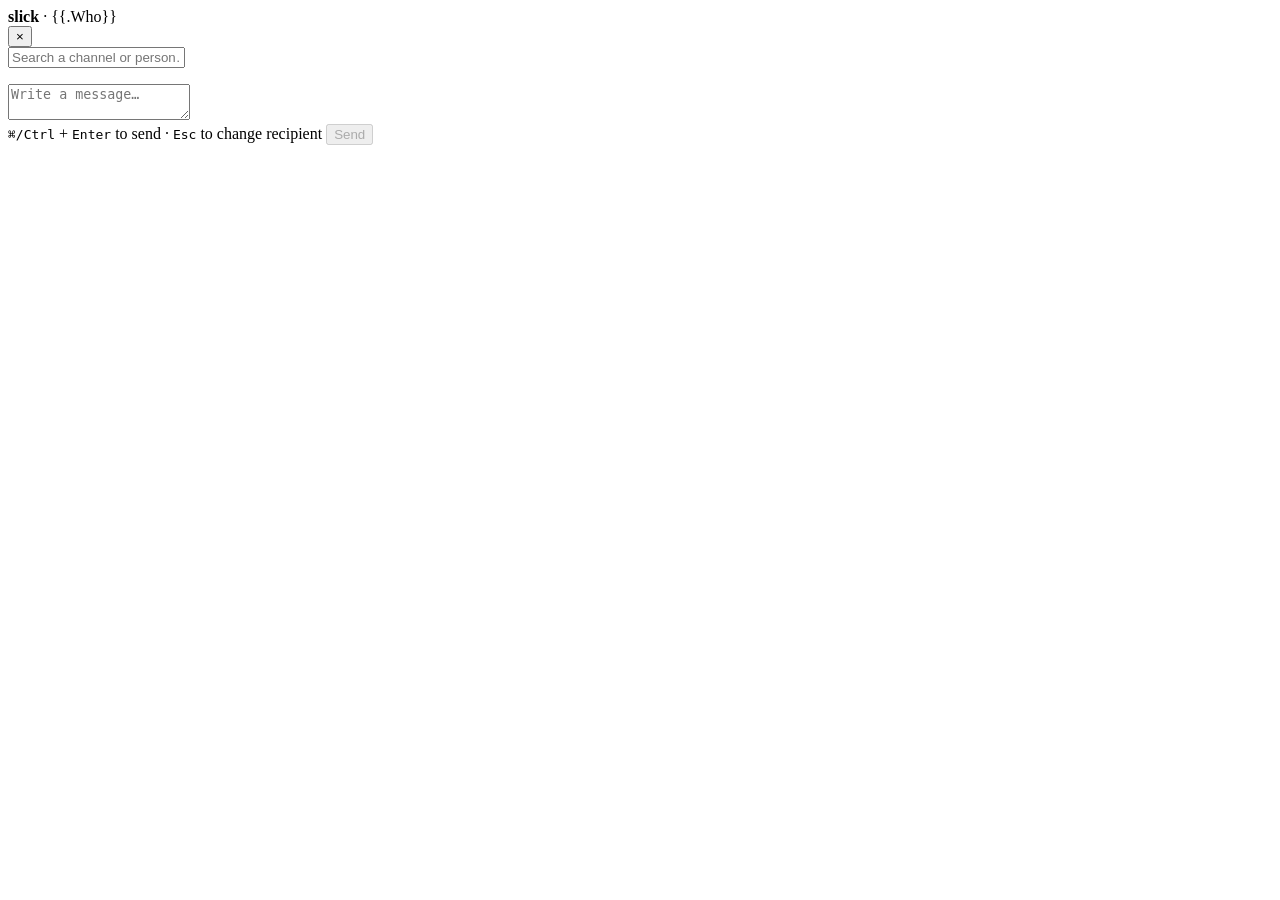
==== web/index.html @ 8c4596c7 "Initial commit: slick — minimal quick-compose Slack UI Local Go server serving an embedded dark HTML" ====
<!doctype html>
<html lang="en">
<head>
  <meta charset="utf-8">
  <meta name="viewport" content="width=device-width, initial-scale=1">
  <title>slick</title>
  <link rel="stylesheet" href="/static/style.css">
</head>
<body>
  <div class="wrap">
    <div class="brand"><b>slick</b> · {{.Who}}</div>

    <div class="card">
      <div class="picker">
        <div class="selected" id="selected">
          <span class="chip"><span id="chipName"></span><button id="clear" title="change">×</button></span>
        </div>
        <div class="field" id="searchField">
          <input type="text" id="search" autocomplete="off" spellcheck="false"
                 placeholder="Search a channel or person…" aria-label="recipient">
        </div>
        <ul class="results" id="results" role="listbox"></ul>
      </div>

      <div class="compose" id="compose">
        <div class="field">
          <textarea id="message" placeholder="Write a message…" aria-label="message"></textarea>
        </div>
        <div class="row">
          <span class="hint"><kbd>⌘/Ctrl</kbd> + <kbd>Enter</kbd> to send · <kbd>Esc</kbd> to change recipient</span>
          <button class="send" id="send" disabled>Send</button>
        </div>
      </div>
    </div>

    <div class="toast" id="toast"></div>
  </div>

  <script src="/static/app.js"></script>
</body>
</html>
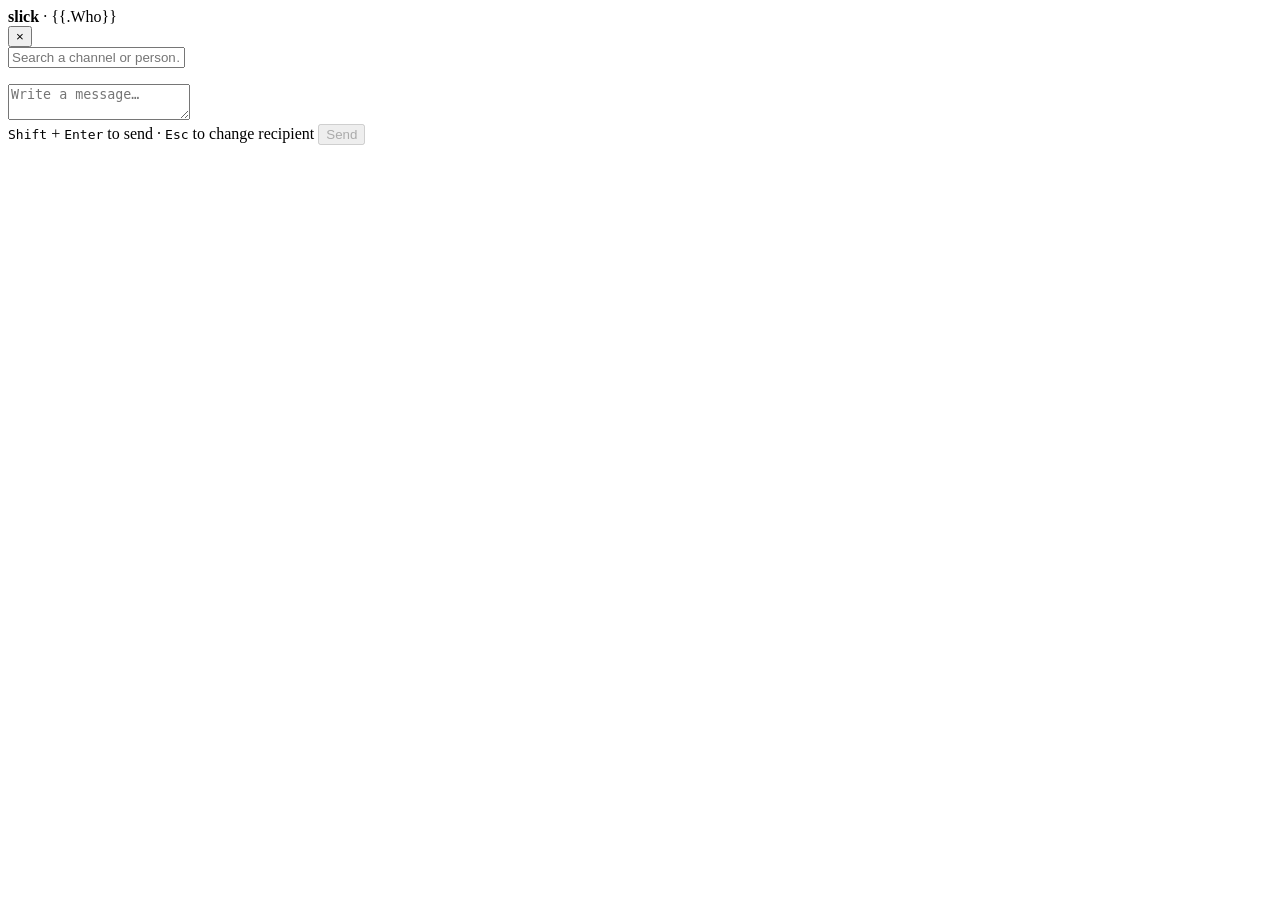
==== commit d0cd2a7d: "Add notifications, rich message rendering, and UX polish - Notifications: client.counts-backed unrea" ====
--- a/web/index.html
+++ b/web/index.html
@@ -11,6 +11,8 @@
     <div class="brand"><b>slick</b> · {{.Who}}</div>
 
     <div class="card">
+      <div class="notifs" id="notifs" aria-live="polite"></div>
+
       <div class="picker">
         <div class="selected" id="selected">
           <span class="chip"><span id="chipName"></span><button id="clear" title="change">×</button></span>
@@ -22,12 +24,14 @@
         <ul class="results" id="results" role="listbox"></ul>
       </div>
 
+      <ol class="thread" id="thread" aria-live="polite"></ol>
+
       <div class="compose" id="compose">
         <div class="field">
           <textarea id="message" placeholder="Write a message…" aria-label="message"></textarea>
         </div>
         <div class="row">
-          <span class="hint"><kbd>⌘/Ctrl</kbd> + <kbd>Enter</kbd> to send · <kbd>Esc</kbd> to change recipient</span>
+          <span class="hint"><kbd>Shift</kbd> + <kbd>Enter</kbd> to send · <kbd>Esc</kbd> to change recipient</span>
           <button class="send" id="send" disabled>Send</button>
         </div>
       </div>
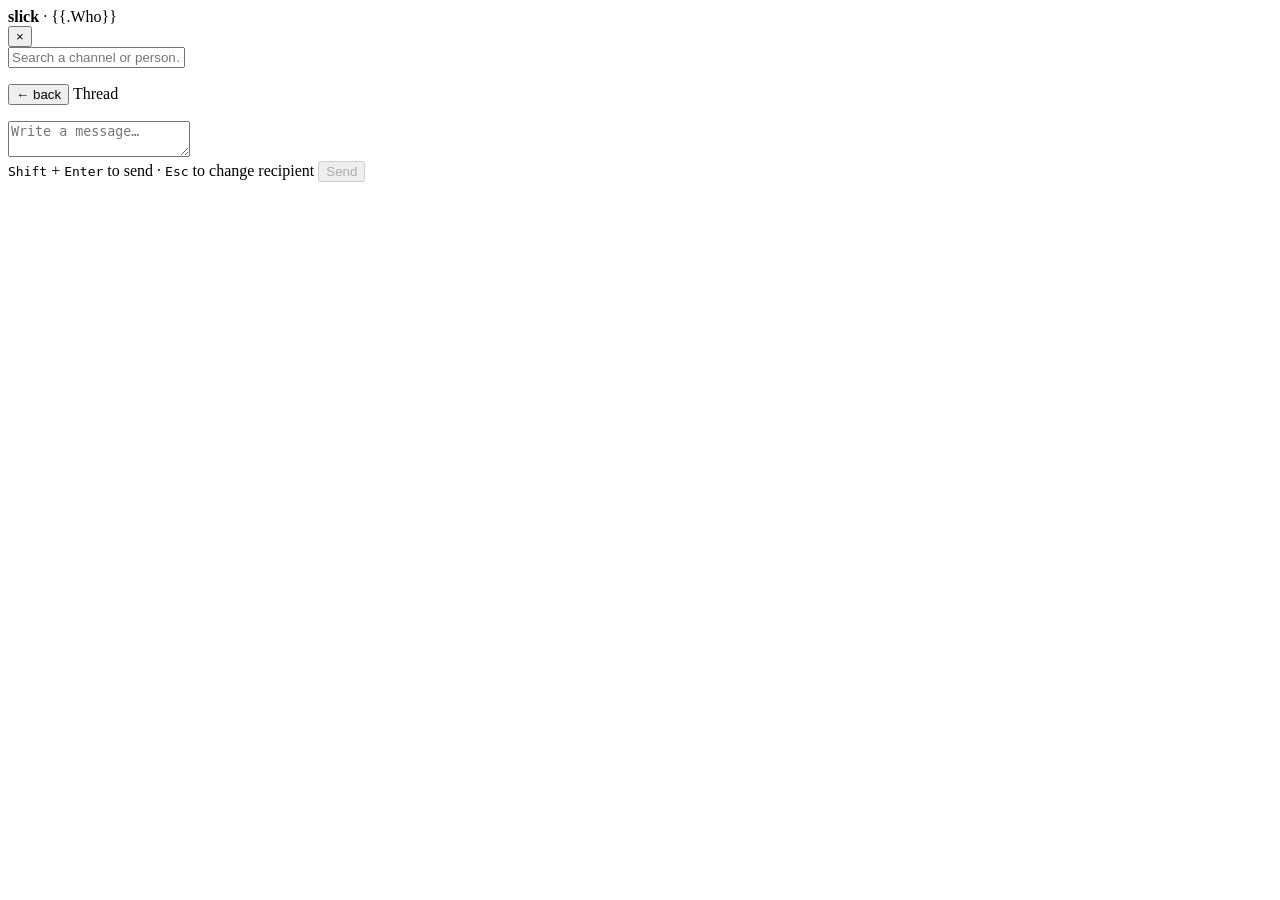
==== commit da170701: "Add thread viewing/replies and inline images - Threads: parent messages with replies show an "N repl" ====
--- a/web/index.html
+++ b/web/index.html
@@ -24,6 +24,11 @@
         <ul class="results" id="results" role="listbox"></ul>
       </div>
 
+      <div class="threadbar" id="threadbar">
+        <button id="threadBack" type="button">← back</button>
+        <span class="threadbar-label">Thread</span>
+      </div>
+
       <ol class="thread" id="thread" aria-live="polite"></ol>
 
       <div class="compose" id="compose">
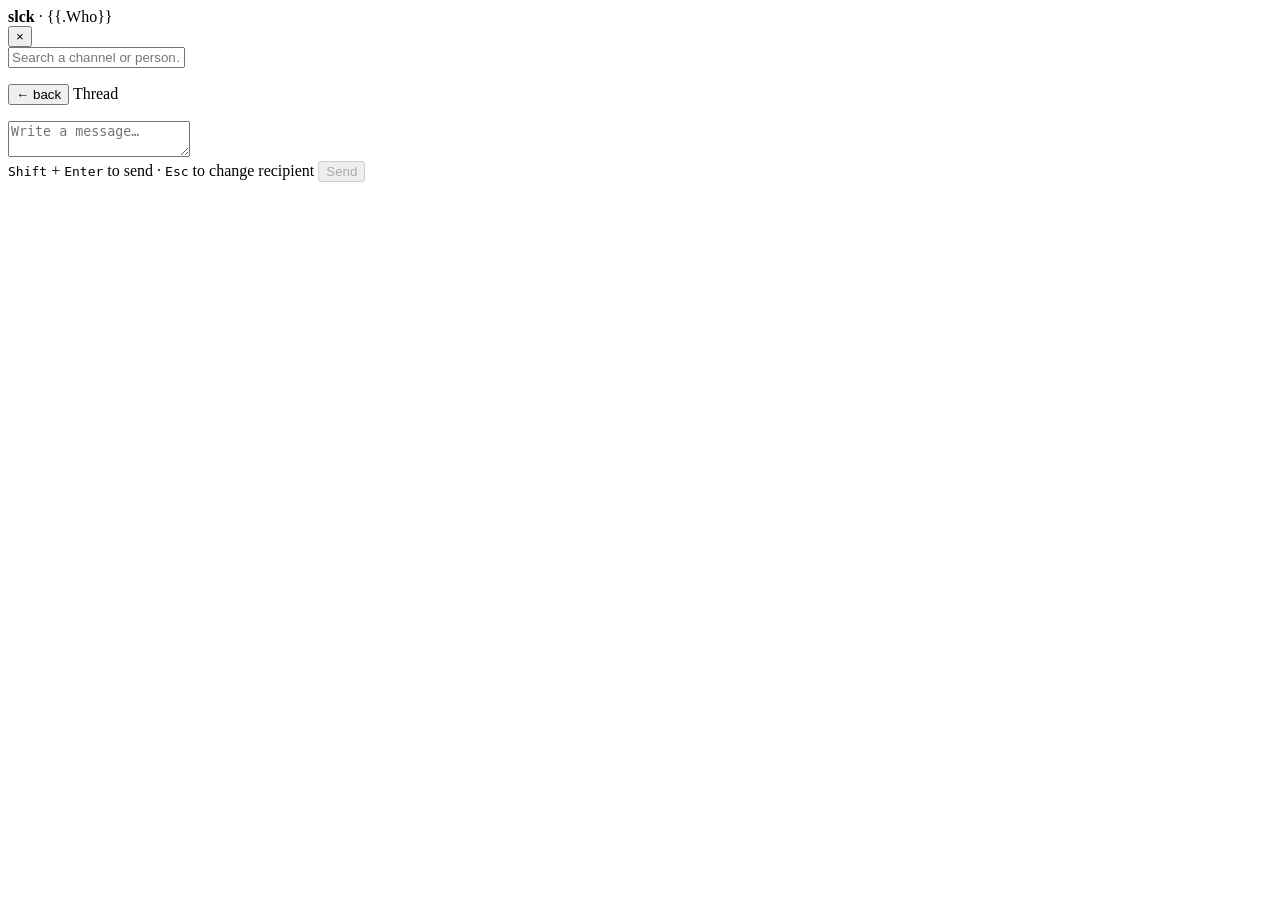
==== commit 62c48350: "Add message search; surface group-DM unreads in notifications Full-text message search from the sear" ====
--- a/web/index.html
+++ b/web/index.html
@@ -4,11 +4,12 @@
   <meta charset="utf-8">
   <meta name="viewport" content="width=device-width, initial-scale=1">
   <title>slick</title>
+  <link rel="icon" href="/static/favicon.svg" type="image/svg+xml" id="favicon">
   <link rel="stylesheet" href="/static/style.css">
 </head>
 <body>
   <div class="wrap">
-    <div class="brand"><b>slick</b> · {{.Who}}</div>
+    <div class="brand"><b>slck</b> · {{.Who}}</div>
 
     <div class="card">
       <div class="notifs" id="notifs" aria-live="polite"></div>
@@ -22,6 +23,7 @@
                  placeholder="Search a channel or person…" aria-label="recipient">
         </div>
         <ul class="results" id="results" role="listbox"></ul>
+        <div class="msg-results" id="msgResults"></div>
       </div>
 
       <div class="threadbar" id="threadbar">
@@ -45,6 +47,10 @@
     <div class="toast" id="toast"></div>
   </div>
 
+  <div class="lightbox" id="lightbox" aria-hidden="true">
+    <img alt="">
+  </div>
+
   <script src="/static/app.js"></script>
 </body>
 </html>
